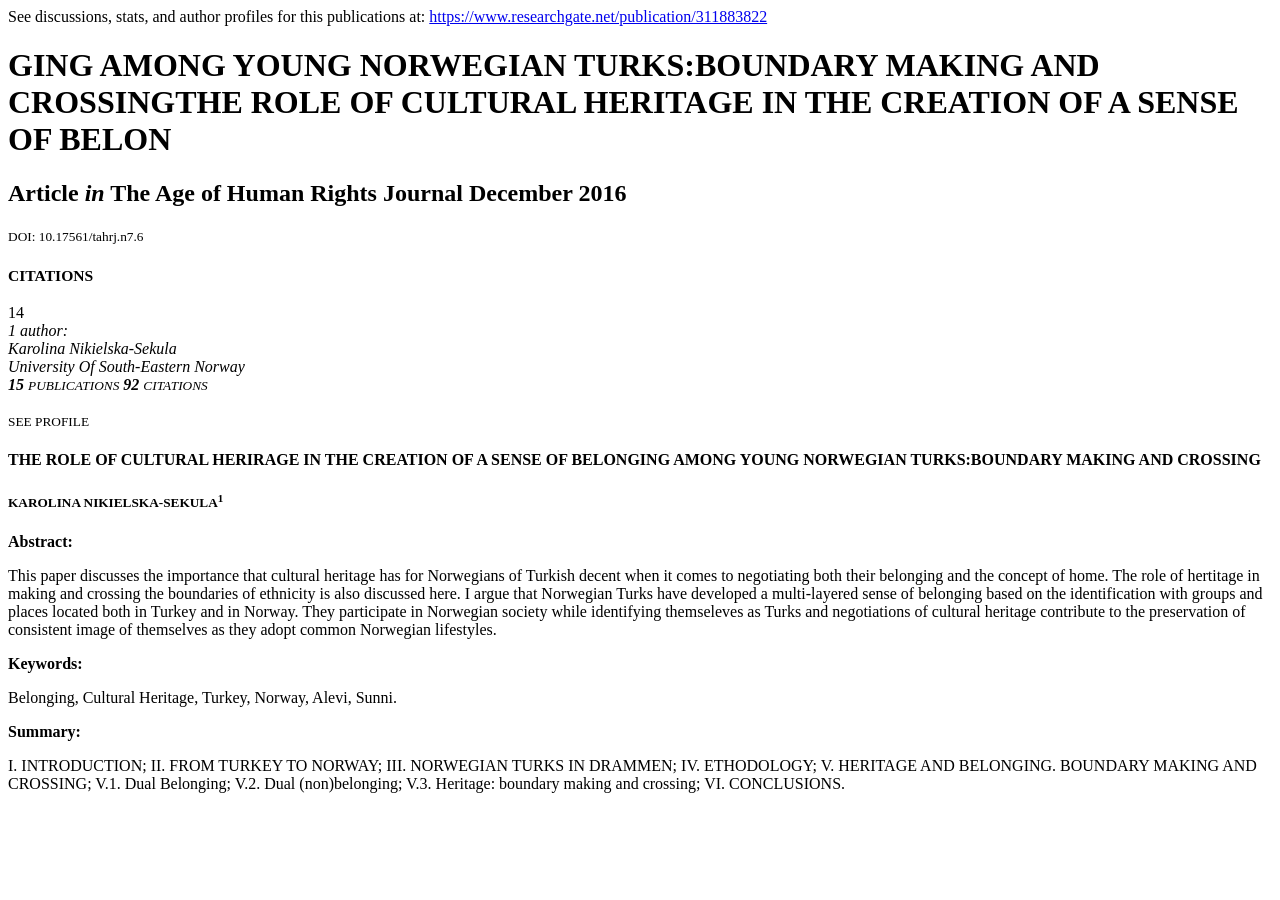
==== Task 1.html @ ae07f6b3 "First commit" ====
<!DOCTYPE html>
<html>
    <head>
        <title>task1</title>
    </head>
    <body>
     See discussions, stats, and author profiles for  this publications at:
         <a href="url">https://www.researchgate.net/publication/311883822</a>

<h1>GING AMONG YOUNG NORWEGIAN TURKS:BOUNDARY MAKING AND CROSSINGTHE ROLE OF CULTURAL HERITAGE IN THE CREATION OF A SENSE OF BELON
</h1>

<h2><strong>Article</strong> <em>in</em> The Age of Human Rights Journal December 2016</h2>
<small>DOI: 10.17561/tahrj.n7.6</small>
<h3><small>CITATIONS</small></h3>
14                                   


<address>1 author:
    <br/>
    Karolina Nikielska-Sekula
    <br/>
    University Of South-Eastern Norway
    <br/>
    <strong>15</strong> <small>PUBLICATIONS</small>  <strong>92</strong> <small>CITATIONS</small></address>
    <br/>
    <small>SEE PROFILE</small>
    <div id="introductition"></div>
    <h4>THE ROLE OF CULTURAL HERIRAGE IN THE CREATION OF A SENSE OF BELONGING AMONG YOUNG
         NORWEGIAN TURKS:BOUNDARY MAKING AND CROSSING</h4>
        
<h5>KAROLINA NIKIELSKA-SEKULA<sup>1</sup></h5>

<strong>Abstract:</strong>  <p>This paper discusses the importance that cultural heritage has for Norwegians of Turkish decent
     when it comes to negotiating both their belonging and the concept of home.
      The role of hertitage in making and crossing the boundaries of ethnicity is also discussed here.
       I argue that Norwegian Turks have developed a multi-layered sense of belonging based on the
       identification with groups and places located both in Turkey and in Norway. They participate in Norwegian
        society while identifying themseleves as
        Turks and negotiations of cultural
       heritage contribute to the preservation of consistent image of themselves as they adopt common Norwegian lifestyles.</p>
 <strong>Keywords:</strong> <p>Belonging, Cultural Heritage, Turkey, Norway, Alevi, Sunni.</p>
 <strong>Summary:</strong>  <p>I. INTRODUCTION; II. FROM TURKEY TO NORWAY; III. NORWEGIAN TURKS IN DRAMMEN; IV. ETHODOLOGY; V.
     HERITAGE AND BELONGING. BOUNDARY MAKING AND CROSSING; V.1. Dual Belonging; V.2. Dual (non)belonging; V.3.
      Heritage: boundary making and crossing; VI. CONCLUSIONS.</p>      



    </body>
</html>
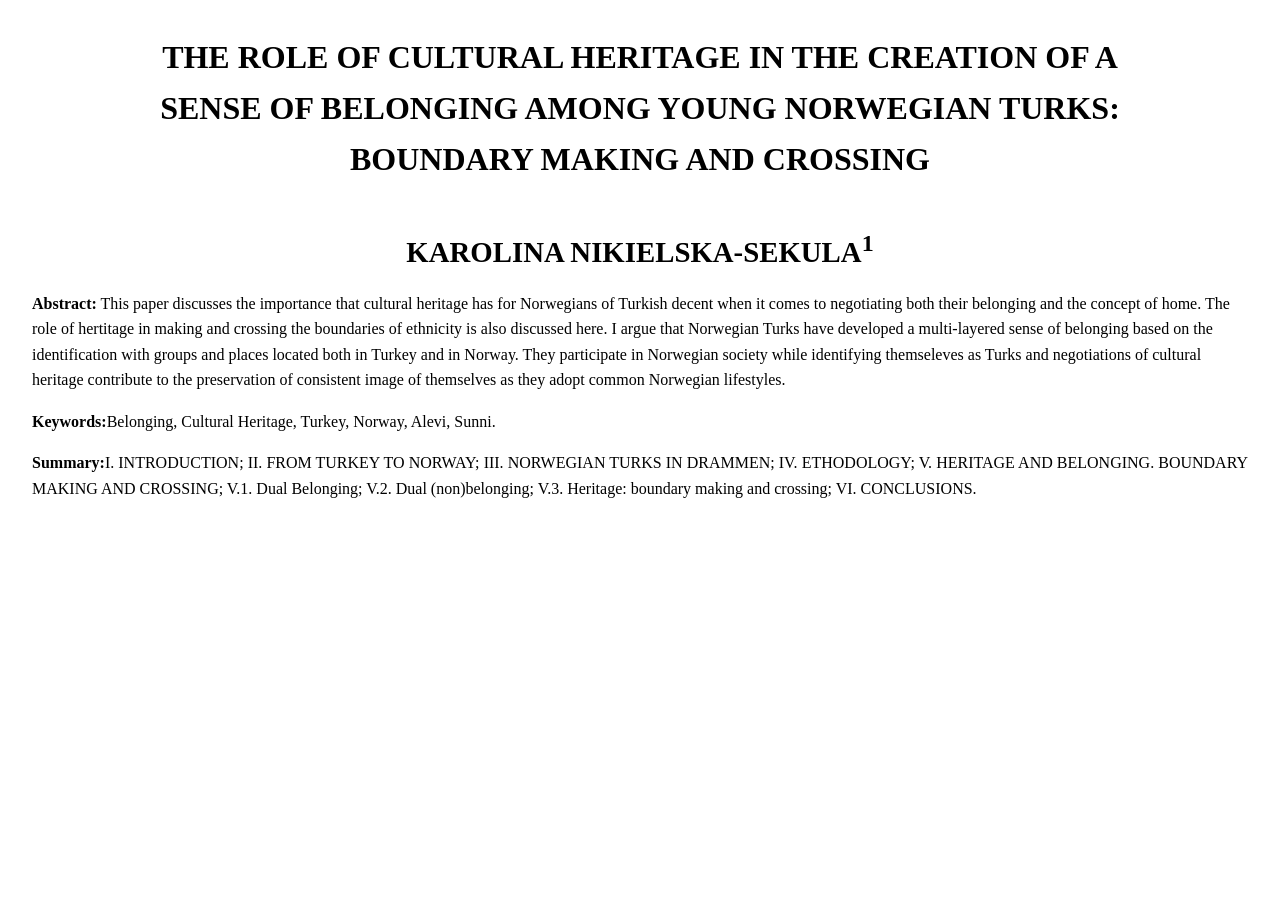
==== commit fb10ed52: "update code" ====
--- a/Task 1.html
+++ b/Task 1.html
@@ -1,37 +1,88 @@
 <!DOCTYPE html>
 <html>
     <head>
-        <title>task1</title>
+        <title>task 1</title>
     </head>
-    <body>
-     See discussions, stats, and author profiles for  this publications at:
-         <a href="url">https://www.researchgate.net/publication/311883822</a>
+    <style> 
+    body {
+        font-family: "Times New Roman", serif;
+        line-height: 1.6;
+        margin: 2rem;
+    }
 
-<h1>GING AMONG YOUNG NORWEGIAN TURKS:BOUNDARY MAKING AND CROSSINGTHE ROLE OF CULTURAL HERITAGE IN THE CREATION OF A SENSE OF BELON
-</h1>
+    h3, h4 {
+        text-align: center;
+        font-weight: bold;
+        text-transform: uppercase;
+    }
 
-<h2><strong>Article</strong> <em>in</em> The Age of Human Rights Journal December 2016</h2>
-<small>DOI: 10.17561/tahrj.n7.6</small>
-<h3><small>CITATIONS</small></h3>
-14                                   
+    h3 {
+        font-size: 2rem;
+        margin-bottom: 1rem;
+    }
 
+    h4 {
+        font-size: 1.8rem;
+        margin-bottom: 1rem;
+    }
 
-<address>1 author:
-    <br/>
-    Karolina Nikielska-Sekula
-    <br/>
-    University Of South-Eastern Norway
-    <br/>
-    <strong>15</strong> <small>PUBLICATIONS</small>  <strong>92</strong> <small>CITATIONS</small></address>
-    <br/>
-    <small>SEE PROFILE</small>
-    <div id="introductition"></div>
-    <h4>THE ROLE OF CULTURAL HERIRAGE IN THE CREATION OF A SENSE OF BELONGING AMONG YOUNG
-         NORWEGIAN TURKS:BOUNDARY MAKING AND CROSSING</h4>
+    p {
+        text-align: justify;
+        margin-bottom: 1rem;
+        font-size: 1rem;
+    }
+
+.abstract, .keywords, .summary {
+    margin-top: 2rem;
+    font-size: 1.1 rem;
+}
+
+.abstract-title, .keywords-title, .summary-title, {
+    font-weight: bold;
+    text-transform: uppercase;
+    display: inline;
+    margin-right: 0.5rem;
+}
+
+.abstract-content, .keywords-content, .summary-content {
+    display: inline;
+}
+
+.keywords-content span {
+    display: inline-block;
+    margin-right: 0.5rem;
+    font-style: italic;
+    
+    .summary-content ol{
+        margin-left : 1.5rem;
+    }
+
+    ol {
+        list-style-type: upper-roman;
+        margin-top: 1rem;
+        padding-left: 1rem;
+    }
+
+    li{
+        margin-bottom: 0.5rem;
+    }
+
+    footer {
+        text-align: center;
+        margin-top: 2rem;
+        font-size: 0.9rem;
+        color: gray
+    }
+
+    </style>
+
+<h3>THE ROLE OF CULTURAL HERITAGE IN THE CREATION OF A <br>SENSE OF BELONGING AMONG YOUNG NORWEGIAN TURKS:</br> BOUNDARY MAKING AND CROSSING 
+</h3>
+
         
-<h5>KAROLINA NIKIELSKA-SEKULA<sup>1</sup></h5>
+<h4>KAROLINA NIKIELSKA-SEKULA<sup>1</sup></h4>
 
-<strong>Abstract:</strong>  <p>This paper discusses the importance that cultural heritage has for Norwegians of Turkish decent
+<p></p><strong>Abstract:</strong>  This paper discusses the importance that cultural heritage has for Norwegians of Turkish decent
      when it comes to negotiating both their belonging and the concept of home.
       The role of hertitage in making and crossing the boundaries of ethnicity is also discussed here.
        I argue that Norwegian Turks have developed a multi-layered sense of belonging based on the
@@ -39,8 +90,8 @@
         society while identifying themseleves as
         Turks and negotiations of cultural
        heritage contribute to the preservation of consistent image of themselves as they adopt common Norwegian lifestyles.</p>
- <strong>Keywords:</strong> <p>Belonging, Cultural Heritage, Turkey, Norway, Alevi, Sunni.</p>
- <strong>Summary:</strong>  <p>I. INTRODUCTION; II. FROM TURKEY TO NORWAY; III. NORWEGIAN TURKS IN DRAMMEN; IV. ETHODOLOGY; V.
+ <p><strong>Keywords:</strong>Belonging, Cultural Heritage, Turkey, Norway, Alevi, Sunni.</p>
+ <p><strong>Summary:</strong>I. INTRODUCTION; II. FROM TURKEY TO NORWAY; III. NORWEGIAN TURKS IN DRAMMEN; IV. ETHODOLOGY; V.
      HERITAGE AND BELONGING. BOUNDARY MAKING AND CROSSING; V.1. Dual Belonging; V.2. Dual (non)belonging; V.3.
       Heritage: boundary making and crossing; VI. CONCLUSIONS.</p>      
 
